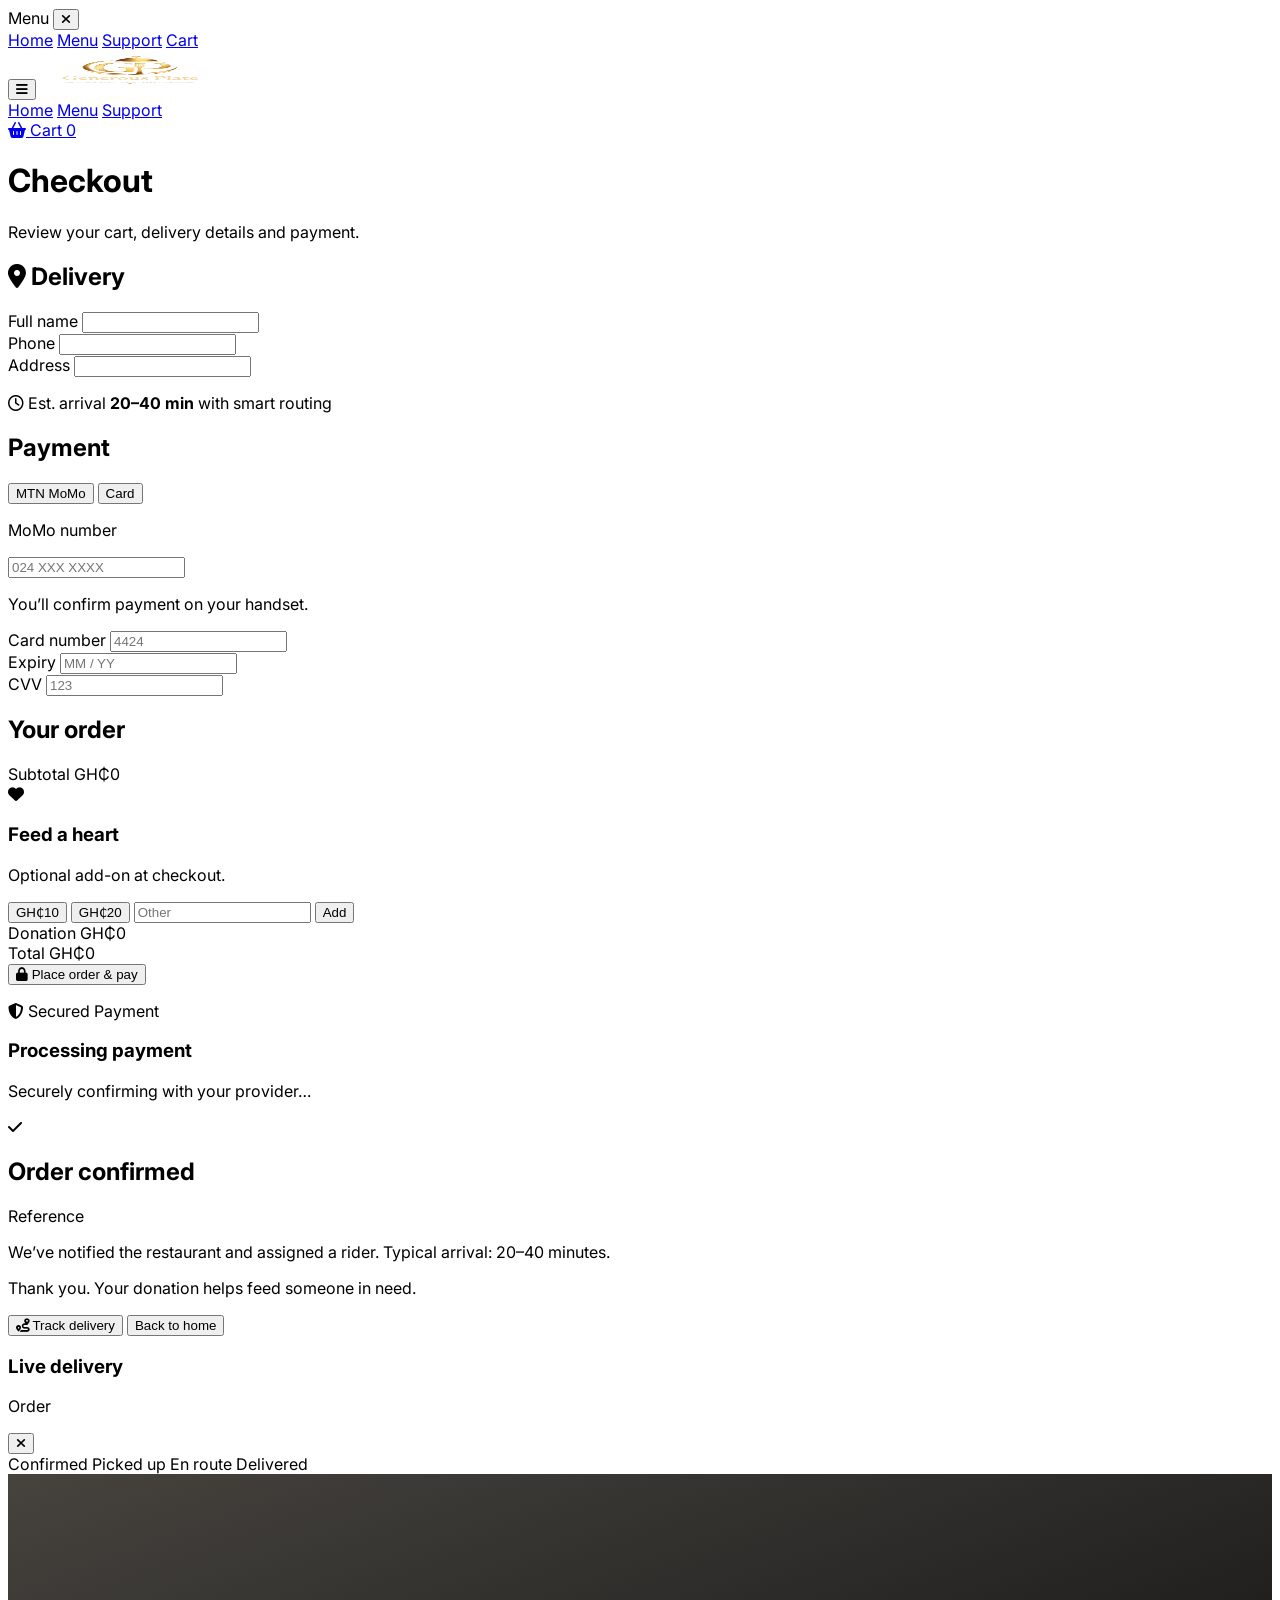
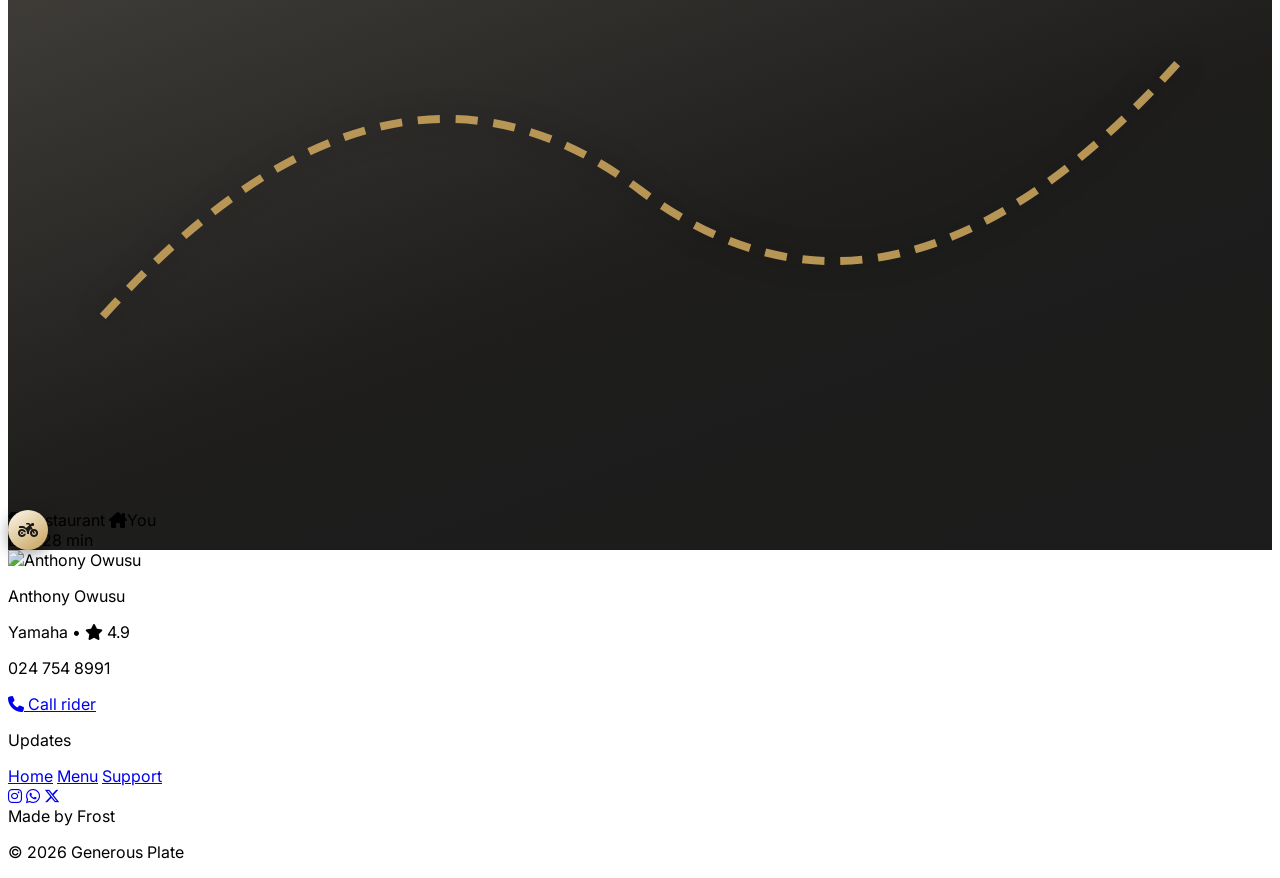
==== checkout.html @ ab74eb52 "Update checkout.html" ====
<!DOCTYPE html>
<html lang="en">
<head>
    <meta charset="UTF-8">
    <meta name="viewport" content="width=device-width, initial-scale=1.0">
    <title>Checkout • Generous Plate</title>
    <script src="https://cdn.tailwindcss.com"></script>
    <link rel="stylesheet" href="https://cdnjs.cloudflare.com/ajax/libs/font-awesome/6.5.0/css/all.min.css">
    <link rel="stylesheet" href="css/site.css">
    <script src="js/data.js"></script>
    <script src="js/utils.js"></script>
    <script src="js/site.js"></script>
    <style>
        @import url('https://fonts.googleapis.com/css2?family=Inter:wght@400;500;600;700&family=Playfair+Display:wght@600;700&display=swap');
        body { font-family: 'Inter', system-ui, sans-serif; }
        .logo-font { font-family: 'Playfair Display', serif; }
    </style>
</head>
<body class="flex min-h-screen flex-col bg-[#FDFBF0] text-stone-800">

    <div id="nav-overlay" onclick="closeNavDrawer()" class="fixed inset-0 z-[60] bg-black/40 opacity-0 pointer-events-none transition-opacity duration-300 md:hidden" aria-hidden="true"></div>

    <aside id="nav-drawer" class="fixed top-0 left-0 z-[70] flex h-full w-[min(18rem,88vw)] -translate-x-full flex-col border-r border-[#e9d5a8] bg-white shadow-xl transition-transform duration-300 ease-out md:hidden">
        <div class="flex items-center justify-between border-b border-[#f5ead8] px-4 py-3">
            <span class="text-xs font-semibold uppercase tracking-wide text-[#8B7355]">Menu</span>
            <button type="button" onclick="closeNavDrawer()" class="rounded-lg p-2 text-stone-600 hover:bg-[#fdf8eb]" aria-label="Close menu">
                <i class="fa-solid fa-xmark text-lg"></i>
            </button>
        </div>
        <nav class="flex-1 space-y-0.5 p-3" aria-label="Mobile navigation">
            <a href="index.html" onclick="closeNavDrawer()" class="block rounded-lg px-3 py-2.5 text-sm font-medium text-stone-700 hover:bg-[#fdf8eb] hover:text-[#8B6914]">Home</a>
            <a href="menu.html" onclick="closeNavDrawer()" class="block rounded-lg px-3 py-2.5 text-sm font-medium text-stone-700 hover:bg-[#fdf8eb] hover:text-[#8B6914]">Menu</a>
            <a href="support.html" onclick="closeNavDrawer()" class="block rounded-lg px-3 py-2.5 text-sm font-medium text-stone-700 hover:bg-[#fdf8eb] hover:text-[#8B6914]">Support</a>
            <a href="checkout.html" onclick="closeNavDrawer()" class="block rounded-lg bg-[#fdf8eb] px-3 py-2.5 text-sm font-medium text-[#6b5420]">Cart</a>
        </nav>
    </aside>

    <nav class="sticky top-0 z-50 border-b border-[#e9d5a8] bg-white/95 backdrop-blur">
        <div class="mx-auto flex max-w-6xl items-center justify-between gap-3 px-4 py-2.5 md:px-6 md:py-3">
            <div class="flex min-w-0 items-center gap-2">
                <button type="button" class="shrink-0 rounded-lg p-2 text-stone-700 hover:bg-[#fdf8eb] md:hidden" onclick="openNavDrawer()" aria-label="Open navigation">
                    <i class="fa-solid fa-bars text-lg"></i>
                </button>
                <a href="index.html" class="flex min-w-0 items-center">
                    <img src="assets/logo.png" alt="Generous Plate" class="h-9 w-auto max-h-11 object-contain object-left md:h-11" width="180" height="44">
                </a>
            </div>
            <div class="hidden items-center gap-1 md:flex">
                <a href="index.html" class="rounded-lg px-3 py-2 text-sm font-medium text-stone-600 hover:bg-[#fdf8eb] hover:text-[#8B6914]">Home</a>
                <a href="menu.html" class="rounded-lg px-3 py-2 text-sm font-medium text-stone-600 hover:bg-[#fdf8eb] hover:text-[#8B6914]">Menu</a>
                <a href="support.html" class="rounded-lg px-3 py-2 text-sm font-medium text-stone-600 hover:bg-[#fdf8eb] hover:text-[#8B6914]">Support</a>
            </div>
            <a href="checkout.html" class="relative flex shrink-0 items-center gap-1.5 rounded-full border border-[#C5A059]/50 bg-[#fdf8eb] px-2.5 py-1.5 text-sm font-semibold text-[#5c4d2c] sm:gap-2 sm:px-3">
                <i class="fa-solid fa-basket-shopping text-[#C5A059]"></i>
                <span class="hidden sm:inline">Cart</span>
                <span id="cart-count" class="flex h-5 min-w-[1.25rem] items-center justify-center rounded-full bg-[#C5A059] px-1 text-[11px] font-bold text-white">0</span>
            </a>
        </div>
    </nav>

    <main class="mx-auto w-full max-w-6xl flex-1 px-4 py-8 md:px-6 md:py-10">
        <h1 class="text-2xl font-bold text-slate-900 md:text-3xl">Checkout</h1>
        <p class="mt-1 text-sm text-slate-600">Review your cart, delivery details and payment.</p>

        <div class="mt-8 grid gap-8 lg:grid-cols-12 lg:gap-10">

            <div class="space-y-6 lg:col-span-7">
                <section class="rounded-2xl border border-slate-200 bg-white p-5 shadow-sm md:p-6">
                    <h2 class="flex items-center gap-2 text-base font-semibold text-slate-900">
                        <i class="fa-solid fa-location-dot text-[#C5A059]"></i> Delivery
                    </h2>
                    <div class="mt-4 grid gap-4 sm:grid-cols-2">
                        <div>
                            <label for="name" class="mb-1 block text-xs font-medium text-slate-600">Full name</label>
                            <input id="name" type="text" class="w-full rounded-xl border border-slate-200 px-3 py-2.5 text-sm focus:border-[#C5A059] focus:outline-none focus:ring-1 focus:ring-[#C5A059]">
                        </div>
                        <div>
                            <label for="phone" class="mb-1 block text-xs font-medium text-slate-600">Phone</label>
                            <input id="phone" type="tel" class="w-full rounded-xl border border-slate-200 px-3 py-2.5 text-sm focus:border-[#C5A059] focus:outline-none focus:ring-1 focus:ring-[#C5A059]">
                        </div>
                        <div class="sm:col-span-2">
                            <label for="address" class="mb-1 block text-xs font-medium text-slate-600">Address</label>
                            <input id="address" type="text"  class="w-full rounded-xl border border-slate-200 px-3 py-2.5 text-sm focus:border-[#C5A059] focus:outline-none focus:ring-1 focus:ring-[#C5A059]">
                        </div>
                    </div>
                    <p class="mt-3 flex items-center gap-2 text-xs text-[#8B6914]">
                        <i class="fa-regular fa-clock"></i> Est. arrival <strong>20–40 min</strong> with smart routing
                    </p>
                </section>

                <section class="rounded-2xl border border-slate-200 bg-white p-5 shadow-sm md:p-6">
                    <h2 class="text-base font-semibold text-slate-900">Payment</h2>
                    <div class="mt-4 flex border-b border-slate-200">
                        <button type="button" onclick="switchPayment(0)" id="tab-momo" class="flex-1 border-b-2 border-[#C5A059] py-2.5 text-sm font-semibold text-[#8B6914]">MTN MoMo</button>
                        <button type="button" onclick="switchPayment(1)" id="tab-card" class="flex-1 border-b-2 border-transparent py-2.5 text-sm font-medium text-slate-500">Card</button>
                    </div>
                    <div id="momo-form" class="mt-4">
                        <div class="rounded-xl bg-[#fdf8eb]/90 p-4">
                            <p class="text-sm font-medium text-stone-800">MoMo number</p>
                            <input id="momo-phone" type="tel"  placeholder="024 XXX XXXX" class="mt-2 w-full rounded-xl border border-[#e9d5a8] bg-white px-3 py-2.5 text-sm focus:border-[#C5A059] focus:outline-none focus:ring-1 focus:ring-[#C5A059]">
                            <p class="mt-2 text-xs text-slate-500">You’ll confirm payment on your handset.</p>
                        </div>
                    </div>
                    <div id="card-form" class="mt-4 hidden space-y-4">
                        <div>
                            <label class="mb-1 block text-xs font-medium text-slate-600">Card number</label>
                            <input id="card-number" type="text" placeholder="4424 " maxlength="19" class="w-full rounded-xl border border-slate-200 px-3 py-2.5 text-sm focus:border-[#C5A059] focus:outline-none focus:ring-1 focus:ring-[#C5A059]">
                        </div>
                        <div class="grid grid-cols-2 gap-4">
                            <div>
                                <label class="mb-1 block text-xs font-medium text-slate-600">Expiry</label>
                                <input id="expiry" type="text" placeholder="MM / YY" maxlength="5" class="w-full rounded-xl border border-slate-200 px-3 py-2.5 text-sm focus:border-[#C5A059] focus:outline-none focus:ring-1 focus:ring-[#C5A059]">
                            </div>
                            <div>
                                <label class="mb-1 block text-xs font-medium text-slate-600">CVV</label>
                                <input id="cvv" type="text" placeholder="123" maxlength="4" class="w-full rounded-xl border border-slate-200 px-3 py-2.5 text-sm focus:border-[#C5A059] focus:outline-none focus:ring-1 focus:ring-[#C5A059]">
                            </div>
                        </div>
                    </div>
                </section>
            </div>

            <div class="lg:col-span-5">
                <div class="sticky top-20 rounded-2xl border border-slate-200 bg-white p-5 shadow-sm md:p-6">
                    <h2 class="text-base font-semibold text-slate-900">Your order</h2>
                    <div id="cart-items" class="mt-4 max-h-64 space-y-4 overflow-y-auto pr-1 text-sm"></div>
                    <div class="mt-4 flex justify-between text-sm font-medium text-slate-700">
                        <span>Subtotal</span>
                        <span id="subtotal">GH₵0</span>
                    </div>

                    <div class="mt-5 rounded-xl border border-[#e9d5a8] bg-[#fdf8eb]/70 p-4">
                        <div class="flex items-start gap-3">
                            <span class="mt-0.5 flex h-9 w-9 shrink-0 items-center justify-center rounded-full bg-[#C5A059] text-white">
                                <i class="fa-solid fa-heart text-sm"></i>
                            </span>
                            <div>
                                <h3 class="text-sm font-semibold text-slate-900">Feed a heart</h3>
                                <p class="text-xs text-slate-600">Optional add-on at checkout.</p>
                            </div>
                        </div>
                        <div class="mt-3 flex flex-wrap gap-2">
                            <button type="button" onclick="addDonation(10)" class="flex-1 min-w-[4rem] rounded-lg border border-[#e9d5a8] bg-white py-2 text-xs font-semibold text-[#5c4d2c] hover:border-[#C5A059]/60">GH₵10</button>
                            <button type="button" onclick="addDonation(20)" class="flex-1 min-w-[4rem] rounded-lg border border-[#e9d5a8] bg-white py-2 text-xs font-semibold text-[#5c4d2c] hover:border-[#C5A059]/60">GH₵20</button>
                            <input id="custom-donation" type="number" min="0" placeholder="Other" class="w-20 rounded-lg border border-[#e9d5a8] px-2 py-2 text-center text-xs focus:outline-none focus:ring-1 focus:ring-[#C5A059]">
                            <button type="button" onclick="addCustomDonation()" class="rounded-lg bg-[#C5A059] px-3 py-2 text-xs font-semibold text-white hover:bg-[#b08d4f]">Add</button>
                        </div>
                        <div id="donation-amount" class="mt-2 hidden text-center text-xs font-semibold text-[#8B6914]">
                            Donation <span id="donation-value">GH₵0</span>
                        </div>
                    </div>

                    <div class="mt-5 flex items-center justify-between border-t border-slate-100 pt-4 text-base font-bold text-slate-900">
                        <span>Total</span>
                        <span id="total-amount">GH₵0</span>
                    </div>

                    <button type="button" onclick="placeOrder()" id="place-order-btn" class="mt-5 flex w-full items-center justify-center gap-2 rounded-full bg-[#C5A059] py-3 text-sm font-semibold text-white shadow-sm hover:bg-[#b08d4f]">
                        <i class="fa-solid fa-lock text-xs"></i>
                        <span id="place-order-label">Place order & pay</span>
                    </button>
                    <p class="mt-3 text-center text-[11px] text-slate-500">
                        <i class="fa-solid fa-shield-halved text-[#C5A059]"></i> Secured Payment
                    </p>
                </div>
            </div>
        </div>
    </main>

    <div id="processingModal" class="fixed inset-0 z-[2000] hidden items-center justify-center bg-black/50 p-4 backdrop-blur-sm">
        <div class="w-full max-w-sm rounded-2xl bg-white p-8 text-center shadow-xl">
            <div class="mx-auto h-12 w-12 animate-spin rounded-full border-2 border-[#C5A059] border-t-transparent"></div>
            <h3 class="mt-6 text-lg font-semibold text-slate-900">Processing payment</h3>
            <p class="mt-2 text-sm text-slate-600">Securely confirming with your provider…</p>
        </div>
    </div>

    <div id="successModal" class="fixed inset-0 z-[2000] hidden items-center justify-center bg-black/50 p-4 backdrop-blur-sm">
        <div class="w-full max-w-md rounded-2xl bg-white p-8 text-center shadow-xl">
            <div class="mx-auto flex h-14 w-14 items-center justify-center rounded-full bg-[#fdf8eb] text-[#8B6914]">
                <i class="fa-solid fa-check text-2xl"></i>
            </div>
            <h2 class="mt-5 text-xl font-bold text-slate-900">Order confirmed</h2>
            <p class="mt-2 text-sm text-slate-600">Reference <span id="order-id" class="font-mono font-semibold text-slate-900"></span></p>
            <div class="mt-5 rounded-xl bg-slate-50 p-4 text-left text-sm text-slate-600">
                <p>We’ve notified the restaurant and assigned a rider. Typical arrival: 20–40 minutes.</p>
                <p id="donation-thanks" class="mt-3 hidden text-sm font-medium text-[#8B6914]">Thank you. Your donation helps feed someone in need.</p>
            </div>
            <button type="button" onclick="showRiderTracking()" class="mt-6 flex w-full items-center justify-center gap-2 rounded-full bg-[#C5A059] py-3 text-sm font-semibold text-white hover:bg-[#b08d4f]">
                <i class="fa-solid fa-route"></i> Track delivery
            </button>
            <button type="button" onclick="goHome()" class="mt-3 text-sm text-slate-500 underline">Back to home</button>
        </div>
    </div>

    <div id="riderModal" class="fixed inset-0 z-[3000] hidden items-center justify-center bg-black/60 p-3 backdrop-blur-sm md:p-6">
        <div class="flex max-h-[95vh] w-full max-w-lg flex-col overflow-hidden rounded-2xl bg-white shadow-2xl md:max-w-2xl">
            <div class="flex items-center justify-between border-b border-slate-100 px-4 py-3 md:px-5">
                <div>
                    <h3 class="text-sm font-semibold text-slate-900 md:text-base">Live delivery</h3>
                    <p class="text-xs text-slate-500">Order <span id="track-order-ref" class="font-mono text-slate-700"></span></p>
                </div>
                <button type="button" onclick="closeRiderModal()" class="rounded-lg p-2 text-slate-500 hover:bg-slate-100" aria-label="Close">
                    <i class="fa-solid fa-xmark text-lg"></i>
                </button>
            </div>

            <div class="border-b border-slate-100 bg-slate-50 px-3 py-3 md:px-5">
                <div class="flex justify-between gap-1 text-[10px] font-medium text-slate-500 md:text-xs" id="tracking-steps">
                    <span id="step-0" class="tracking-step flex-1 rounded-lg bg-[#C5A059] px-1 py-2 text-center text-white">Confirmed</span>
                    <span id="step-1" class="tracking-step flex-1 rounded-lg bg-slate-200 px-1 py-2 text-center text-slate-600">Picked up</span>
                    <span id="step-2" class="tracking-step flex-1 rounded-lg bg-slate-200 px-1 py-2 text-center text-slate-600">En route</span>
                    <span id="step-3" class="tracking-step flex-1 rounded-lg bg-slate-200 px-1 py-2 text-center text-slate-600">Delivered</span>
                </div>
            </div>

            <div class="gp-map-surface relative h-48 w-full overflow-hidden md:h-56">
                <svg class="pointer-events-none absolute inset-0 h-full w-full" viewBox="0 0 400 200" preserveAspectRatio="none" aria-hidden="true">
                    <path class="gp-route-line" d="M 30 140 Q 120 40 200 100 T 370 60" />
                </svg>
                <div class="gp-rider-marker absolute z-10 text-lg">
                    <i class="fa-solid fa-motorcycle"></i>
                </div>
                <div class="absolute bottom-3 left-3 right-3 flex items-end justify-between text-[10px] text-white/90 md:text-xs">
                    <span><i class="fa-solid fa-store mr-1"></i>Restaurant</span>
                    <span><i class="fa-solid fa-house-chimney mr-1"></i>You</span>
                </div>
                <div class="absolute left-1/2 top-4 -translate-x-1/2 rounded-full bg-black/35 px-3 py-1 text-xs font-semibold text-white backdrop-blur-sm">
                    ETA <span id="eta-text">28</span> min
                </div>
            </div>

            <div class="flex flex-1 flex-col gap-4 overflow-y-auto p-4 md:flex-row md:items-start md:p-5">
                <div class="flex gap-3 md:w-2/5">
                    <img src="https://www.orangecorners.com/app/uploads/2023/09/Anthony-Owusu-Ansah-3.jpg" alt="Anthony Owusu" width="72" height="72" class="h-16 w-16 shrink-0 rounded-2xl object-cover ring-2 ring-[#C5A059]/35 md:h-[4.5rem] md:w-[4.5rem]">
                    <div class="min-w-0">
                        <p class="font-semibold text-slate-900">Anthony Owusu</p>
                        <p class="text-xs text-slate-500">Yamaha • <span class="text-amber-500"><i class="fa-solid fa-star text-[10px]"></i> 4.9</span></p>
                        <p class="mt-1 font-mono text-xs text-slate-600">024 754 8991</p>
                        <a href="tel:0247778888" onclick="event.preventDefault(); fakeCall();" class="mt-2 inline-flex items-center gap-1.5 rounded-full bg-[#fdf8eb] px-3 py-1.5 text-xs font-semibold text-[#5c4d2c] hover:bg-[#f5ead8]">
                            <i class="fa-solid fa-phone"></i> Call rider
                        </a>
                    </div>
                </div>
                <div class="md:flex-1">
                    <p class="text-xs font-medium uppercase tracking-wide text-slate-400">Updates</p>
                    <div id="status-updates" class="mt-2 space-y-3 text-sm text-slate-700"></div>
                </div>
            </div>
        </div>
    </div>

    <footer class="mt-auto border-t border-[#e9d5a8] bg-white py-4 md:py-5">
        <div class="mx-auto grid max-w-6xl grid-cols-1 items-center gap-4 px-4 text-sm md:grid-cols-3 md:gap-6 md:px-6">
            <nav class="flex flex-wrap justify-center gap-x-6 gap-y-2 text-stone-600" aria-label="Footer">
                <a href="index.html" class="hover:text-[#C5A059]">Home</a>
                <a href="menu.html" class="hover:text-[#C5A059]">Menu</a>
                <a href="support.html" class="hover:text-[#C5A059]">Support</a>
            </nav>
            <div class="flex flex-wrap items-center justify-center gap-5 md:justify-end">
                <div class="flex items-center gap-4 text-[#5c4d2c]">
                    <a href="https://instagram.com" target="_blank" rel="noopener noreferrer" class="hover:text-[#C5A059]" aria-label="Instagram"><i class="fa-brands fa-instagram text-lg"></i></a>
                    <a href="https://wa.me/" target="_blank" rel="noopener noreferrer" class="hover:text-[#C5A059]" aria-label="WhatsApp"><i class="fa-brands fa-whatsapp text-lg"></i></a>
                    <a href="https://x.com" target="_blank" rel="noopener noreferrer" class="hover:text-[#C5A059]" aria-label="X"><i class="fa-brands fa-x-twitter text-lg"></i></a>
                </div>
                <span class="whitespace-nowrap text-xs font-semibold tracking-wide text-[#C5A059]">Made by Frost</span>
            </div>
            <p class="text-center text-xs text-stone-500 md:text-left">© 2026 Generous Plate</p>
        </div>
    </footer>

    <script>
        let donationAmount = 0;
        let currentOrderId = '';
        let trackingInterval = null;

        function initializeTailwind() {
            tailwind.config = { content: ["./**/*.{html,js}"] };
        }

        function renderCart() {
            const cart = getCart();
            const container = document.getElementById('cart-items');
            const subtotal = getCartTotal();
            document.getElementById('subtotal').textContent = 'GH₵' + subtotal;
            document.getElementById('total-amount').textContent = 'GH₵' + (subtotal + donationAmount);
            const label = document.getElementById('place-order-label');
            if (label) label.textContent = cart.length ? 'Place order & pay GH₵' + (subtotal + donationAmount) : 'Place order & pay';

            if (cart.length === 0) {
                container.innerHTML = '<p class="text-center text-sm text-stone-500 py-6">Cart is empty. <a href="menu.html" class="font-medium text-[#C5A059] underline">Browse menu</a></p>';
                return;
            }

            let html = '';
            cart.forEach(item => {
                html += `
                <div class="flex gap-3 border-b border-slate-100 pb-4">
                    <img src="${item.img}" alt="" class="h-14 w-14 shrink-0 rounded-xl object-cover">
                    <div class="min-w-0 flex-1">
                        <p class="truncate font-medium text-slate-900">${item.name}</p>
                        <p class="text-xs text-slate-500">${item.restaurant}</p>
                        <div class="mt-2 flex flex-wrap items-center gap-2">
                            <div class="inline-flex items-center rounded-full border border-slate-200 text-xs">
                                <button type="button" onclick="updateItemQty(${item.id}, -1)" class="px-2 py-1 text-slate-600 hover:bg-slate-50">−</button>
                                <span class="min-w-[1.5rem] px-1 text-center">${item.quantity || 1}</span>
                                <button type="button" onclick="updateItemQty(${item.id}, 1)" class="px-2 py-1 text-slate-600 hover:bg-slate-50">+</button>
                            </div>
                            <span class="text-sm font-semibold text-slate-800">GH₵${(item.price * (item.quantity || 1)).toFixed(0)}</span>
                            <button type="button" onclick="removeItem(${item.id})" class="ml-auto text-xs font-medium text-red-600 hover:underline">Remove</button>
                        </div>
                    </div>
                </div>`;
            });
            container.innerHTML = html;
        }

        function updateItemQty(id, change) {
            let cart = getCart();
            const item = cart.find(i => i.id === id);
            if (item) {
                item.quantity = (item.quantity || 1) + change;
                if (item.quantity < 1) item.quantity = 1;
                saveCart(cart);
                renderCart();
                updateCartCount();
            }
        }

        function removeItem(id) {
            removeFromCart(id);
            renderCart();
            updateCartCount();
        }

        function addDonation(amount) {
            donationAmount = amount;
            document.getElementById('donation-amount').classList.remove('hidden');
            document.getElementById('donation-value').textContent = 'GH₵' + donationAmount;
            renderCart();
        }

        function addCustomDonation() {
            const custom = parseInt(document.getElementById('custom-donation').value, 10) || 0;
            if (custom > 0) {
                donationAmount = custom;
                document.getElementById('donation-amount').classList.remove('hidden');
                document.getElementById('donation-value').textContent = 'GH₵' + donationAmount;
                renderCart();
            }
        }

        function switchPayment(tab) {
            const momo = document.getElementById('tab-momo');
            const card = document.getElementById('tab-card');
            const active = 'flex-1 border-b-2 border-[#C5A059] py-2.5 text-sm font-semibold text-[#8B6914]';
            const inactive = 'flex-1 border-b-2 border-transparent py-2.5 text-sm font-medium text-slate-500';
            if (tab === 0) {
                momo.className = active;
                card.className = inactive;
                document.getElementById('momo-form').classList.remove('hidden');
                document.getElementById('card-form').classList.add('hidden');
            } else {
                card.className = active;
                momo.className = inactive;
                document.getElementById('card-form').classList.remove('hidden');
                document.getElementById('momo-form').classList.add('hidden');
            }
        }

        function placeOrder() {
            const cart = getCart();
            if (cart.length === 0) {
                alert('Your cart is empty.');
                return;
            }
            document.getElementById('processingModal').classList.remove('hidden');
            document.getElementById('processingModal').classList.add('flex');

            setTimeout(() => {
                document.getElementById('processingModal').classList.add('hidden');
                document.getElementById('processingModal').classList.remove('flex');

                currentOrderId = 'GP-' + Math.floor(100000 + Math.random() * 900000);
                const orders = JSON.parse(localStorage.getItem('generousOrders') || '[]');
                orders.push({
                    id: currentOrderId,
                    items: cart,
                    total: getCartTotal() + donationAmount,
                    donation: donationAmount,
                    address: document.getElementById('address').value,
                    timestamp: new Date().toISOString()
                });
                localStorage.setItem('generousOrders', JSON.stringify(orders));

                document.getElementById('order-id').textContent = currentOrderId;
                if (donationAmount > 0) {
                    document.getElementById('donation-thanks').classList.remove('hidden');
                } else {
                    document.getElementById('donation-thanks').classList.add('hidden');
                }
                document.getElementById('successModal').classList.remove('hidden');
                document.getElementById('successModal').classList.add('flex');
                clearCart();
            }, 2800);
        }

        function showRiderTracking() {
            document.getElementById('successModal').classList.add('hidden');
            document.getElementById('successModal').classList.remove('flex');
            document.getElementById('riderModal').classList.remove('hidden');
            document.getElementById('riderModal').classList.add('flex');
            document.getElementById('track-order-ref').textContent = currentOrderId;
            startLiveTracking();
        }

        function closeRiderModal() {
            document.getElementById('riderModal').classList.add('hidden');
            document.getElementById('riderModal').classList.remove('flex');
            if (trackingInterval) {
                clearInterval(trackingInterval);
                trackingInterval = null;
            }
            donationAmount = 0;
        }

        function setTrackingStep(activeIndex) {
            for (let i = 0; i < 4; i++) {
                const el = document.getElementById('step-' + i);
                if (!el) continue;
                if (i <= activeIndex) {
                    el.className = 'tracking-step flex-1 rounded-lg bg-[#C5A059] px-1 py-2 text-center text-[10px] font-semibold text-white md:text-xs';
                } else {
                    el.className = 'tracking-step flex-1 rounded-lg bg-stone-200 px-1 py-2 text-center text-[10px] font-medium text-stone-600 md:text-xs';
                }
            }
        }

        const trackingUpdates = [
            { step: 1, eta: 24, title: 'Picked up', text: 'Your order left the restaurant and is sealed for delivery.', icon: 'fa-box-open' },
            { step: 2, eta: 14, title: 'On the way', text: 'Anthony is following the fastest route to your pin.', icon: 'fa-route' },
            { step: 2, eta: 8, title: 'Almost there', text: 'Rider is in your neighbourhood. Show order ID to rider ', icon: 'fa-location-crosshairs' },
            { step: 3, eta: 0, title: 'Delivered', text: 'Handoff complete. Enjoy your meal!', icon: 'fa-circle-check' }
        ];

        function startLiveTracking() {
            const container = document.getElementById('status-updates');
            container.innerHTML = '';
            setTrackingStep(0);
            document.getElementById('eta-text').textContent = '28';

            let i = 0;
            if (trackingInterval) clearInterval(trackingInterval);

            function appendUpdate(entry) {
                setTrackingStep(entry.step);
                document.getElementById('eta-text').textContent = entry.eta;
                const row = document.createElement('div');
                row.className = 'flex gap-3 rounded-xl border border-slate-100 bg-slate-50/80 p-3';
                row.innerHTML = `
                    <span class="flex h-8 w-8 shrink-0 items-center justify-center rounded-full bg-white text-[#C5A059] shadow-sm">
                        <i class="fa-solid ${entry.icon} text-sm"></i>
                    </span>
                    <div>
                        <p class="text-xs font-semibold text-slate-900">${entry.title}</p>
                        <p class="mt-0.5 text-xs leading-relaxed text-slate-600">${entry.text}</p>
                    </div>`;
                container.appendChild(row);
            }

            function tick() {
                if (i < trackingUpdates.length) {
                    appendUpdate(trackingUpdates[i]);
                    i++;
                } else {
                    clearInterval(trackingInterval);
                    trackingInterval = null;
                }
            }
            tick();
            trackingInterval = setInterval(tick, 5500);
        }

        function fakeCall() {
            alert('Demo: would open your phone dialer to call the rider.');
        }

        function goHome() {
            window.location.href = 'index.html';
        }

        window.onload = function() {
            initializeTailwind();
            updateCartCount();
            renderCart();
        };
    </script>
</body>
</html>
---- css/site.css ----
/* Generous Plate — shared layout & motion (gold brand) */

/* Triple-image loop — use .gp-carousel-track--animate only inside modal */
.gp-carousel {
  position: relative;
  overflow: hidden;
  background: #f0ebe3;
}
.gp-carousel-track {
  display: flex;
  width: 300%;
  height: 100%;
}
.gp-carousel-track--animate {
  animation: gp-carousel-slide 12s ease-in-out infinite;
}
.gp-carousel:hover .gp-carousel-track--animate {
  animation-play-state: paused;
}
.gp-carousel-track img {
  width: 33.3333%;
  height: 100%;
  object-fit: cover;
  flex-shrink: 0;
}
@keyframes gp-carousel-slide {
  0%, 22% { transform: translateX(0); }
  33%, 55% { transform: translateX(-33.3333%); }
  66%, 88% { transform: translateX(-66.6666%); }
  100% { transform: translateX(0); }
}

/* Menu cards: static hero image only */
.gp-menu-thumb img {
  width: 100%;
  height: 100%;
  object-fit: cover;
}

/* Rider map — muted cartographic / aerial city */
.gp-map-surface {
  background-color: #2d2a26;
  background-image:
    linear-gradient(160deg, rgba(253, 251, 240, 0.12) 0%, rgba(26, 26, 26, 0.78) 55%, rgba(26, 26, 26, 0.92) 100%),
    url("https://images.unsplash.com/photo-1569336415962-a4bd9f69cd83?w=1600&q=80&auto=format&fit=crop");
  background-size: cover;
  background-position: center;
}
.gp-route-line {
  stroke: rgba(197, 160, 89, 0.92);
  stroke-width: 2.5;
  fill: none;
  stroke-dasharray: 7 5;
  filter: drop-shadow(0 0 4px rgba(0, 0, 0, 0.35));
}
.gp-rider-marker {
  position: absolute;
  width: 2.5rem;
  height: 2.5rem;
  border-radius: 9999px;
  background: linear-gradient(145deg, #fdf8eb, #c5a059);
  color: #1a1a1a;
  display: flex;
  align-items: center;
  justify-content: center;
  box-shadow: 0 4px 16px rgba(0, 0, 0, 0.4);
  animation: gp-rider-along 26s ease-in-out infinite;
}
@keyframes gp-rider-along {
  0% { left: 6%; top: 62%; }
  25% { left: 28%; top: 48%; }
  50% { left: 52%; top: 55%; }
  75% { left: 72%; top: 38%; }
  100% { left: 88%; top: 44%; }
}

#nav-drawer {
  will-change: transform;
}
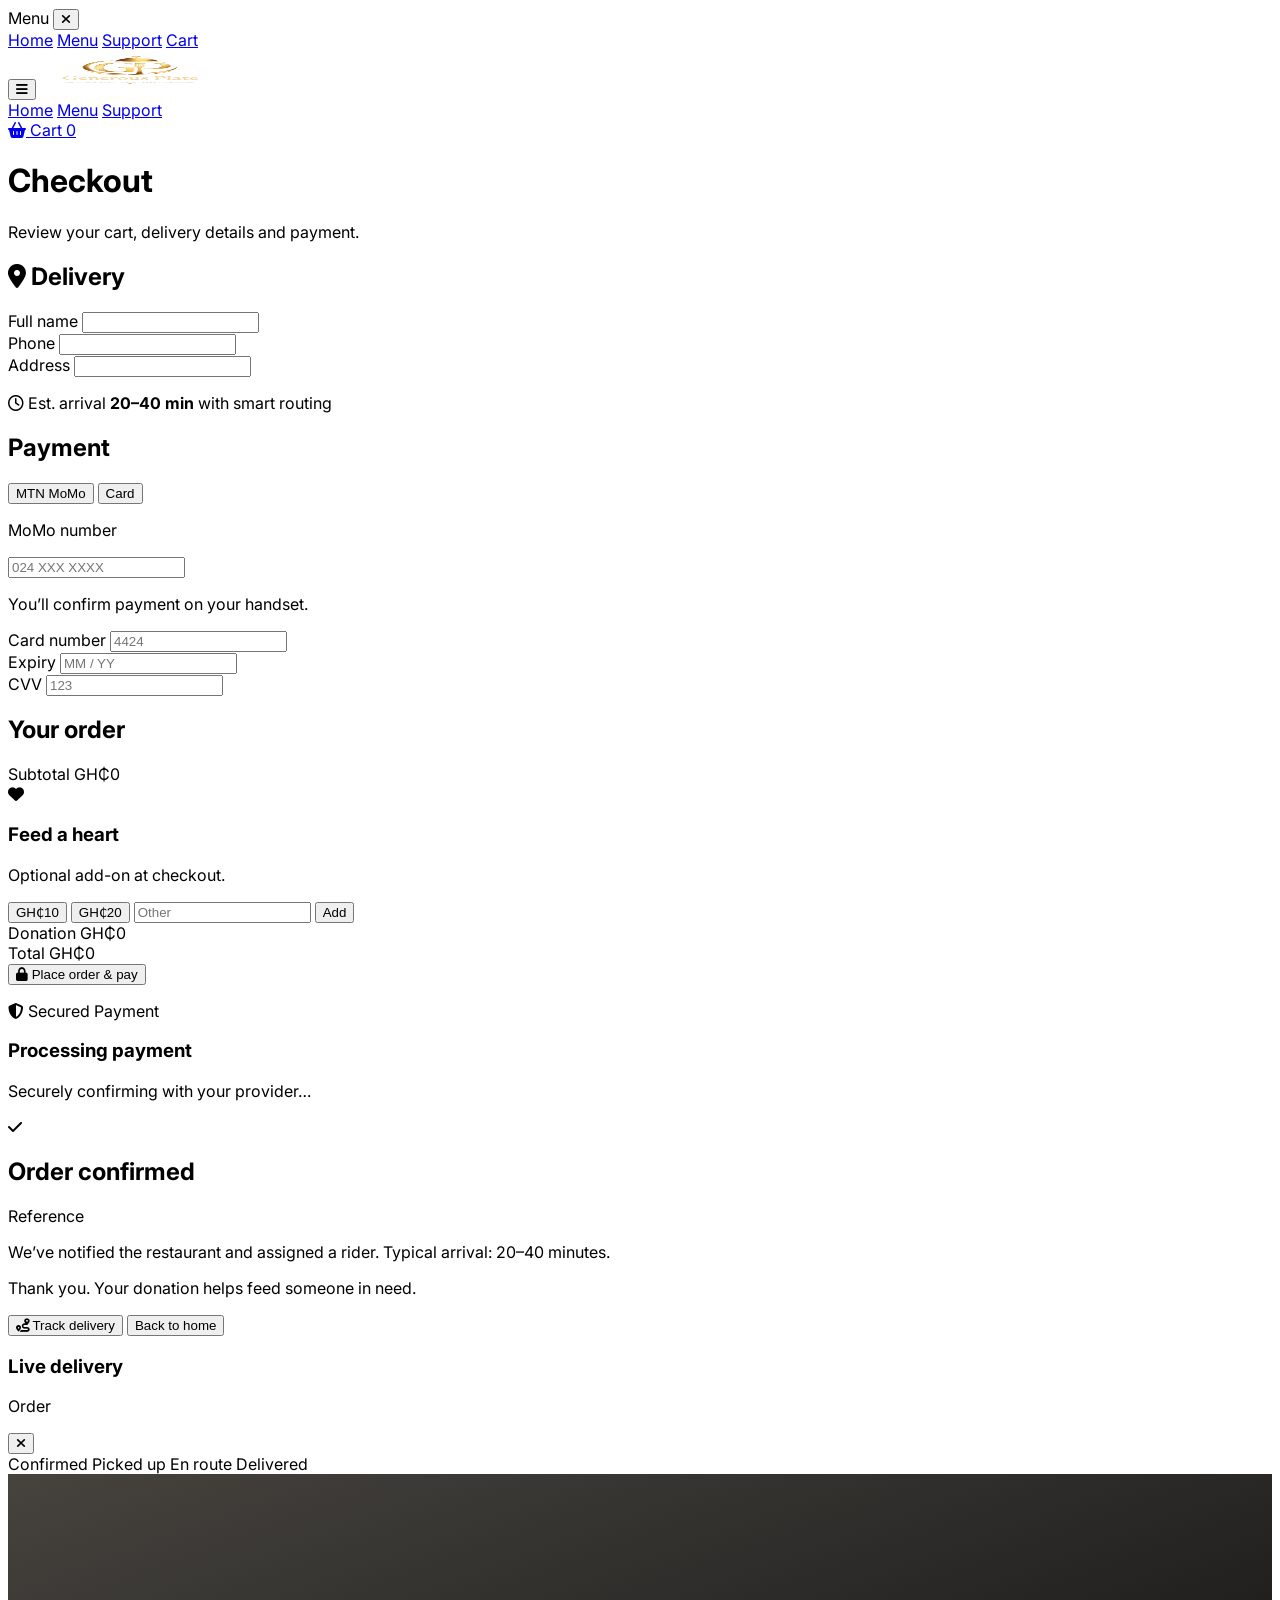
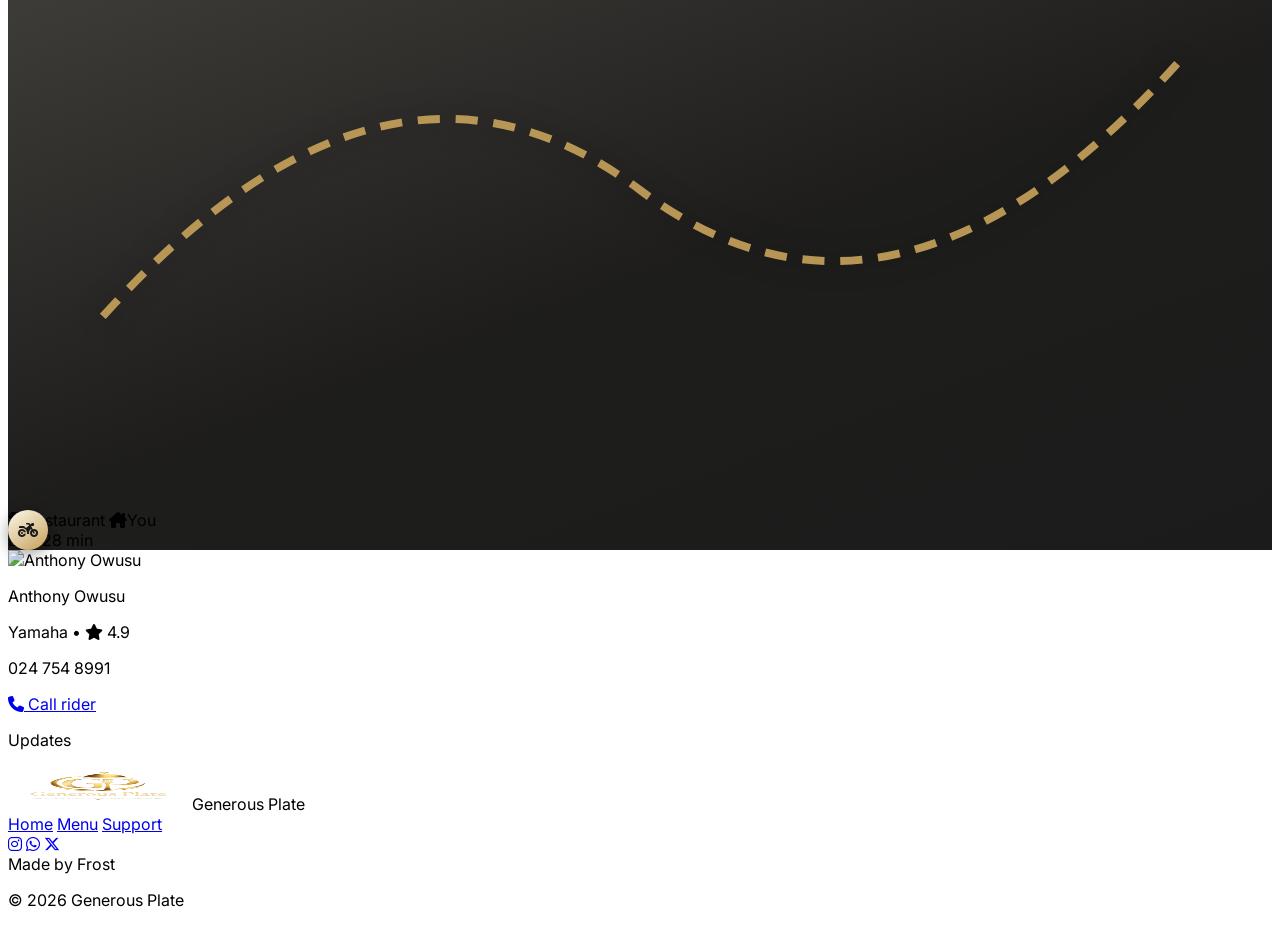
==== commit f2c97505: "Update checkout.html" ====
--- a/checkout.html
+++ b/checkout.html
@@ -252,6 +252,10 @@
 
     <footer class="mt-auto border-t border-[#e9d5a8] bg-white py-4 md:py-5">
         <div class="mx-auto grid max-w-6xl grid-cols-1 items-center gap-4 px-4 text-sm md:grid-cols-3 md:gap-6 md:px-6">
+             <div class="flex items-center justify-center gap-3 md:justify-start">
+                <img src="assets/logo.png" alt="Generous Plate" class="h-9 w-auto max-h-11 object-contain object-left md:h-11" width="180" height="44">
+                <span class="text-xl font-semibold tracking-tight text-[#1a1a1a]">Generous Plate</span>
+            </div>
             <nav class="flex flex-wrap justify-center gap-x-6 gap-y-2 text-stone-600" aria-label="Footer">
                 <a href="index.html" class="hover:text-[#C5A059]">Home</a>
                 <a href="menu.html" class="hover:text-[#C5A059]">Menu</a>
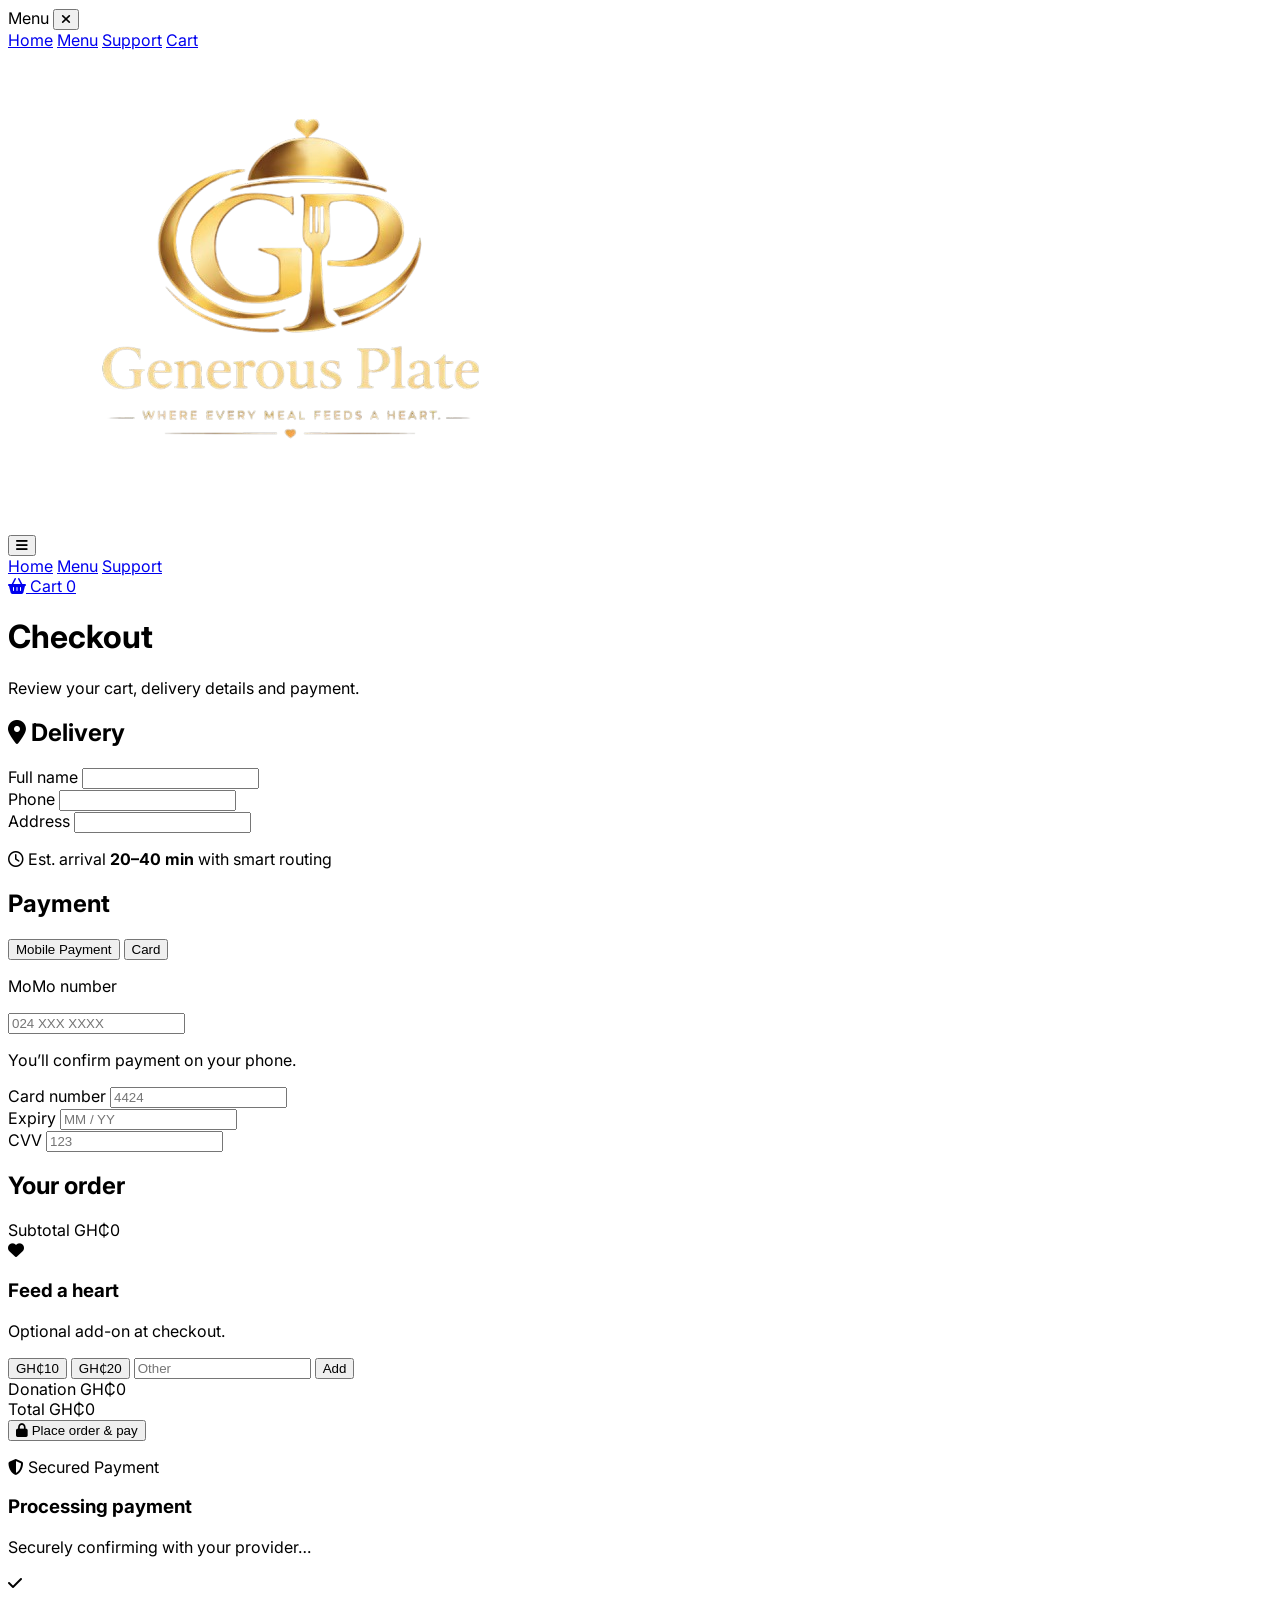
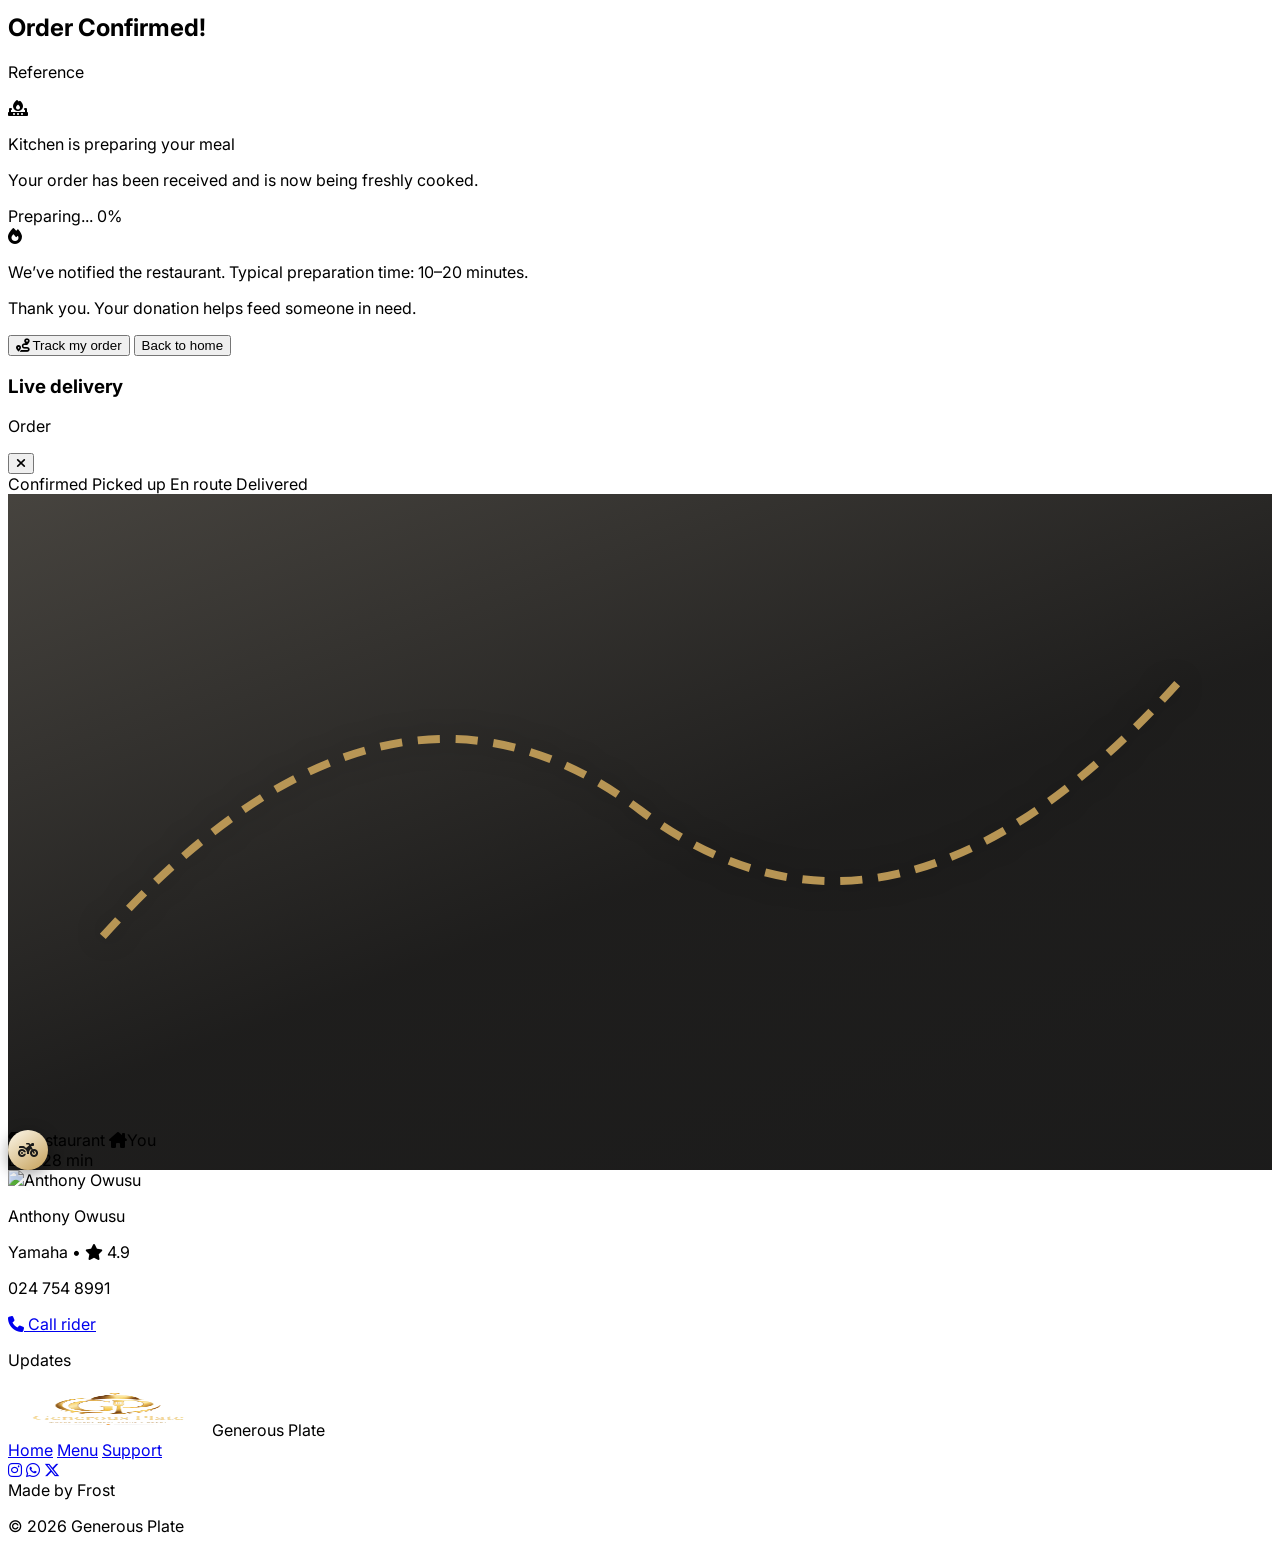
==== commit 0f1c2f5c: "Update checkout.html" ====
--- a/checkout.html
+++ b/checkout.html
@@ -42,7 +42,7 @@
                     <i class="fa-solid fa-bars text-lg"></i>
                 </button>
                 <a href="index.html" class="flex min-w-0 items-center">
-                    <img src="assets/logo.png" alt="Generous Plate" class="h-9 w-auto max-h-11 object-contain object-left md:h-11" width="180" height="44">
+                    <img src="assets/logo.png" alt="Generous Plate" class="h-12 w-auto max-h-16 object-contain object-left md:h-14">
                 </a>
             </div>
             <div class="hidden items-center gap-1 md:flex">
@@ -91,14 +91,14 @@
                 <section class="rounded-2xl border border-slate-200 bg-white p-5 shadow-sm md:p-6">
                     <h2 class="text-base font-semibold text-slate-900">Payment</h2>
                     <div class="mt-4 flex border-b border-slate-200">
-                        <button type="button" onclick="switchPayment(0)" id="tab-momo" class="flex-1 border-b-2 border-[#C5A059] py-2.5 text-sm font-semibold text-[#8B6914]">MTN MoMo</button>
+                        <button type="button" onclick="switchPayment(0)" id="tab-momo" class="flex-1 border-b-2 border-[#C5A059] py-2.5 text-sm font-semibold text-[#8B6914]">Mobile Payment</button>
                         <button type="button" onclick="switchPayment(1)" id="tab-card" class="flex-1 border-b-2 border-transparent py-2.5 text-sm font-medium text-slate-500">Card</button>
                     </div>
                     <div id="momo-form" class="mt-4">
                         <div class="rounded-xl bg-[#fdf8eb]/90 p-4">
                             <p class="text-sm font-medium text-stone-800">MoMo number</p>
                             <input id="momo-phone" type="tel"  placeholder="024 XXX XXXX" class="mt-2 w-full rounded-xl border border-[#e9d5a8] bg-white px-3 py-2.5 text-sm focus:border-[#C5A059] focus:outline-none focus:ring-1 focus:ring-[#C5A059]">
-                            <p class="mt-2 text-xs text-slate-500">You’ll confirm payment on your handset.</p>
+                            <p class="mt-2 text-xs text-slate-500">You’ll confirm payment on your phone.</p>
                         </div>
                     </div>
                     <div id="card-form" class="mt-4 hidden space-y-4">
@@ -180,19 +180,44 @@
             <div class="mx-auto flex h-14 w-14 items-center justify-center rounded-full bg-[#fdf8eb] text-[#8B6914]">
                 <i class="fa-solid fa-check text-2xl"></i>
             </div>
-            <h2 class="mt-5 text-xl font-bold text-slate-900">Order confirmed</h2>
-            <p class="mt-2 text-sm text-slate-600">Reference <span id="order-id" class="font-mono font-semibold text-slate-900"></span></p>
-            <div class="mt-5 rounded-xl bg-slate-50 p-4 text-left text-sm text-slate-600">
-                <p>We’ve notified the restaurant and assigned a rider. Typical arrival: 20–40 minutes.</p>
+            <h2 class="mt-5 text-xl font-bold text-slate-900">Order Confirmed!</h2>
+            <p class="mt-1 text-sm text-slate-600">Reference <span id="order-id" class="font-mono font-semibold"></span></p>
+
+            <div class="mt-6 rounded-2xl border border-[#e9d5a8] bg-[#fdf8eb] p-5">
+                <div class="flex items-center justify-center gap-3">
+                    <i class="fa-solid fa-fire-burner text-3xl text-[#C5A059]"></i>
+                    <div class="text-left">
+                        <p class="font-semibold text-slate-900">Kitchen is preparing your meal</p>
+                        <p class="text-sm text-slate-600">Your order has been received and is now being freshly cooked.</p>
+                    </div>
+                </div>
+
+                <div class="mt-6">
+                    <div class="flex justify-between text-xs font-medium text-slate-600 mb-1">
+                        <span id="progress-text">Preparing...</span>
+                        <span id="progress-percent">0%</span>
+                    </div>
+                    <div class="h-3 w-full overflow-hidden rounded-full bg-white border border-[#e9d5a8]">
+                        <div id="cooking-progress" class="h-full w-0 bg-gradient-to-r from-[#C5A059] to-[#8B6914] transition-all duration-300 ease-out"></div>
+                    </div>
+                    <div class="mt-1 flex justify-center text-[#C5A059]">
+                        <i id="flame-icon" class="fa-solid fa-fire fa-beat text-xl"></i>
+                    </div>
+                </div>
+            </div>
+
+            <div class="mt-6 rounded-xl bg-slate-50 p-4 text-left text-sm text-slate-600">
+                <p>We’ve notified the restaurant. Typical preparation time: 10–20 minutes.</p>
                 <p id="donation-thanks" class="mt-3 hidden text-sm font-medium text-[#8B6914]">Thank you. Your donation helps feed someone in need.</p>
             </div>
+
             <button type="button" onclick="showRiderTracking()" class="mt-6 flex w-full items-center justify-center gap-2 rounded-full bg-[#C5A059] py-3 text-sm font-semibold text-white hover:bg-[#b08d4f]">
-                <i class="fa-solid fa-route"></i> Track delivery
+                <i class="fa-solid fa-route"></i> Track my order
             </button>
             <button type="button" onclick="goHome()" class="mt-3 text-sm text-slate-500 underline">Back to home</button>
         </div>
     </div>
-
+    
     <div id="riderModal" class="fixed inset-0 z-[3000] hidden items-center justify-center bg-black/60 p-3 backdrop-blur-sm md:p-6">
         <div class="flex max-h-[95vh] w-full max-w-lg flex-col overflow-hidden rounded-2xl bg-white shadow-2xl md:max-w-2xl">
             <div class="flex items-center justify-between border-b border-slate-100 px-4 py-3 md:px-5">
@@ -252,8 +277,8 @@
 
     <footer class="mt-auto border-t border-[#e9d5a8] bg-white py-4 md:py-5">
         <div class="mx-auto grid max-w-6xl grid-cols-1 items-center gap-4 px-4 text-sm md:grid-cols-3 md:gap-6 md:px-6">
-             <div class="flex items-center justify-center gap-3 md:justify-start">
-                <img src="assets/logo.png" alt="Generous Plate" class="h-9 w-auto max-h-11 object-contain object-left md:h-11" width="180" height="44">
+            <div class="flex items-center justify-center gap-3 md:justify-start">
+                <img src="assets/logo.png" alt="Generous Plate" class="h-11 w-auto max-h-14 object-contain object-left md:h-14" width="200" height="50">
                 <span class="text-xl font-semibold tracking-tight text-[#1a1a1a]">Generous Plate</span>
             </div>
             <nav class="flex flex-wrap justify-center gap-x-6 gap-y-2 text-stone-600" aria-label="Footer">
@@ -405,8 +430,31 @@
                 }
                 document.getElementById('successModal').classList.remove('hidden');
                 document.getElementById('successModal').classList.add('flex');
+                startCookingAnimation();   
                 clearCart();
             }, 2800);
+        }
+
+        function startCookingAnimation() {
+            const progressBar = document.getElementById('cooking-progress');
+            const percentText = document.getElementById('progress-percent');
+            const progressText = document.getElementById('progress-text');
+            let progress = 0;
+
+            const interval = setInterval(() => {
+                progress += Math.random() * 5;
+                if (progress > 100) progress = 100;
+
+                progressBar.style.width = `${progress}%`;
+                percentText.textContent = `${Math.floor(progress)}%`;
+
+                if (progress >= 100) {
+                    clearInterval(interval);
+                    progressText.textContent = "Ready for pickup!";
+                    progressText.classList.add('text-[#8B6914]');
+                    document.getElementById('flame-icon').classList.remove('fa-beat');
+                }
+            }, 350);
         }
 
         function showRiderTracking() {
@@ -442,7 +490,7 @@
 
         const trackingUpdates = [
             { step: 1, eta: 24, title: 'Picked up', text: 'Your order left the restaurant and is sealed for delivery.', icon: 'fa-box-open' },
-            { step: 2, eta: 14, title: 'On the way', text: 'Anthony is following the fastest route to your pin.', icon: 'fa-route' },
+            { step: 2, eta: 14, title: 'On the way', text: 'Kojo is following the fastest route to your pin.', icon: 'fa-route' },
             { step: 2, eta: 8, title: 'Almost there', text: 'Rider is in your neighbourhood. Show order ID to rider ', icon: 'fa-location-crosshairs' },
             { step: 3, eta: 0, title: 'Delivered', text: 'Handoff complete. Enjoy your meal!', icon: 'fa-circle-check' }
         ];
@@ -498,6 +546,8 @@
             updateCartCount();
             renderCart();
         };
+
+        
     </script>
 </body>
 </html>
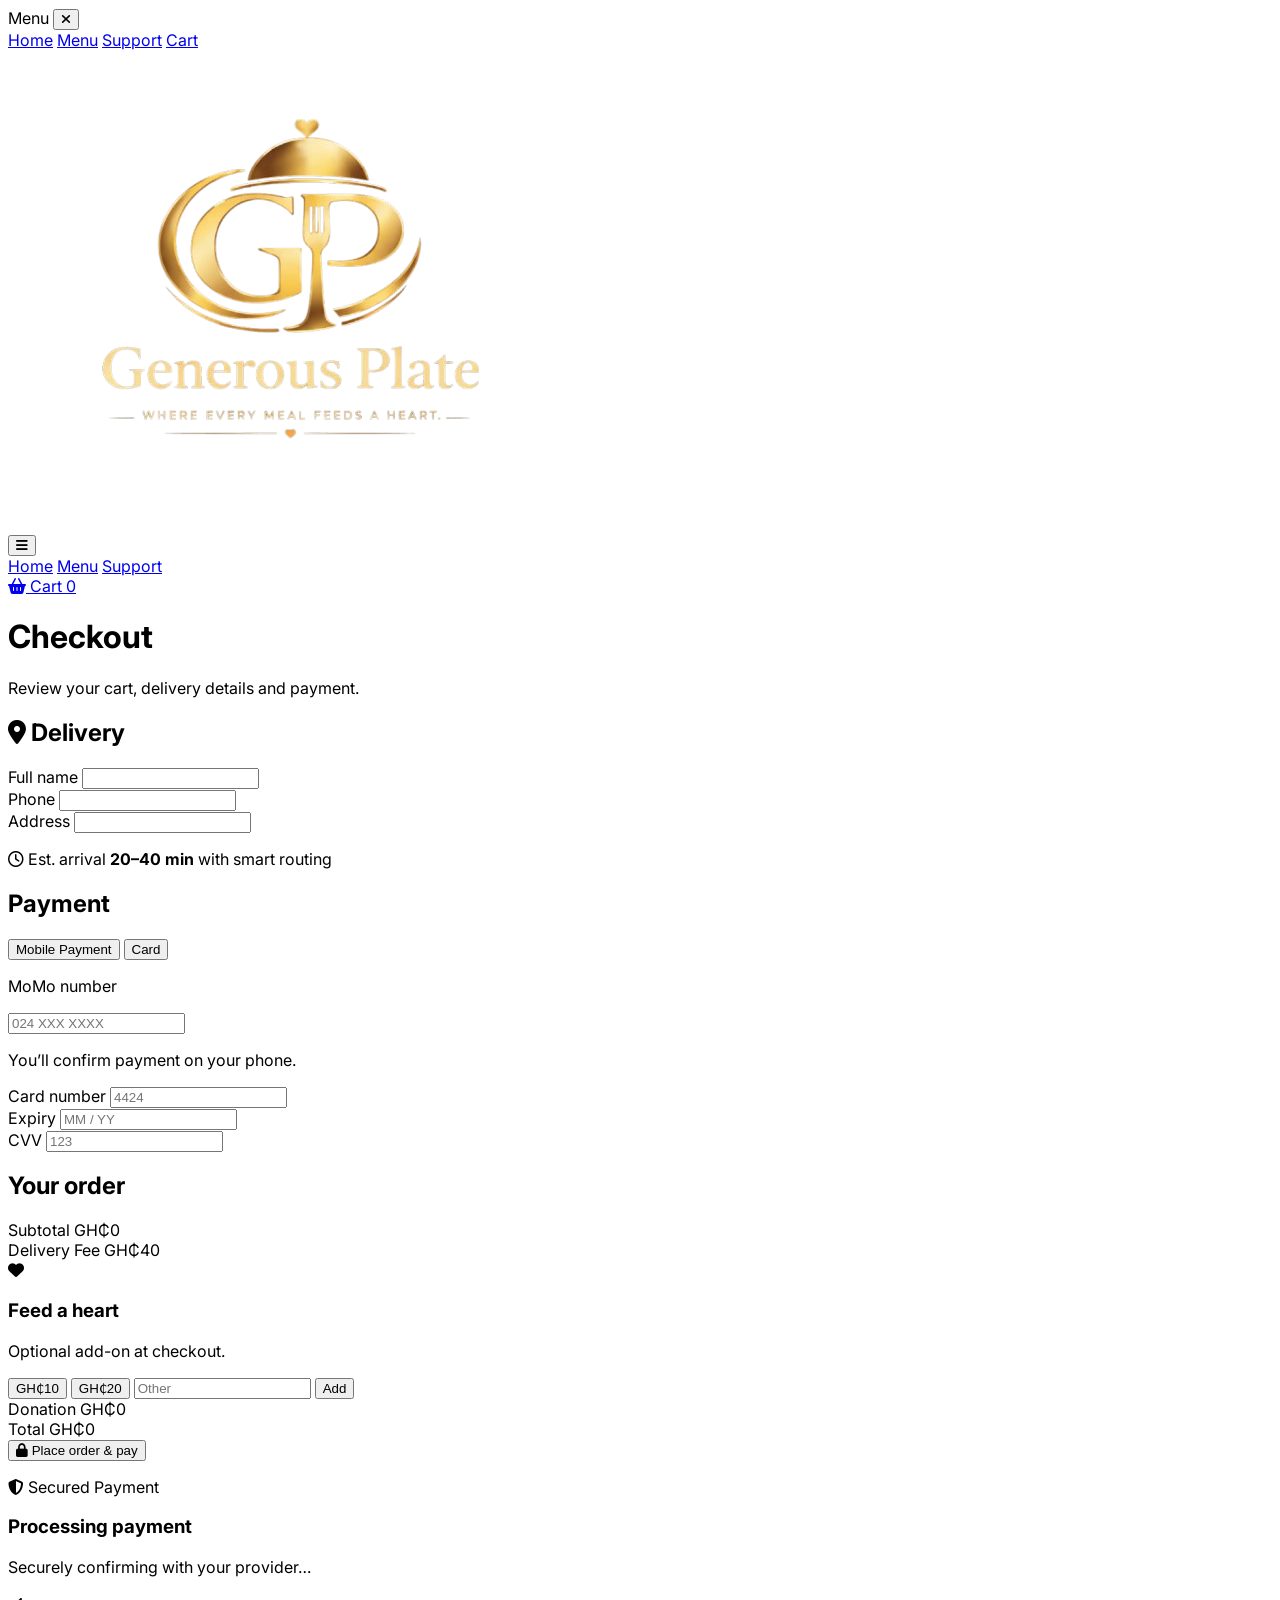
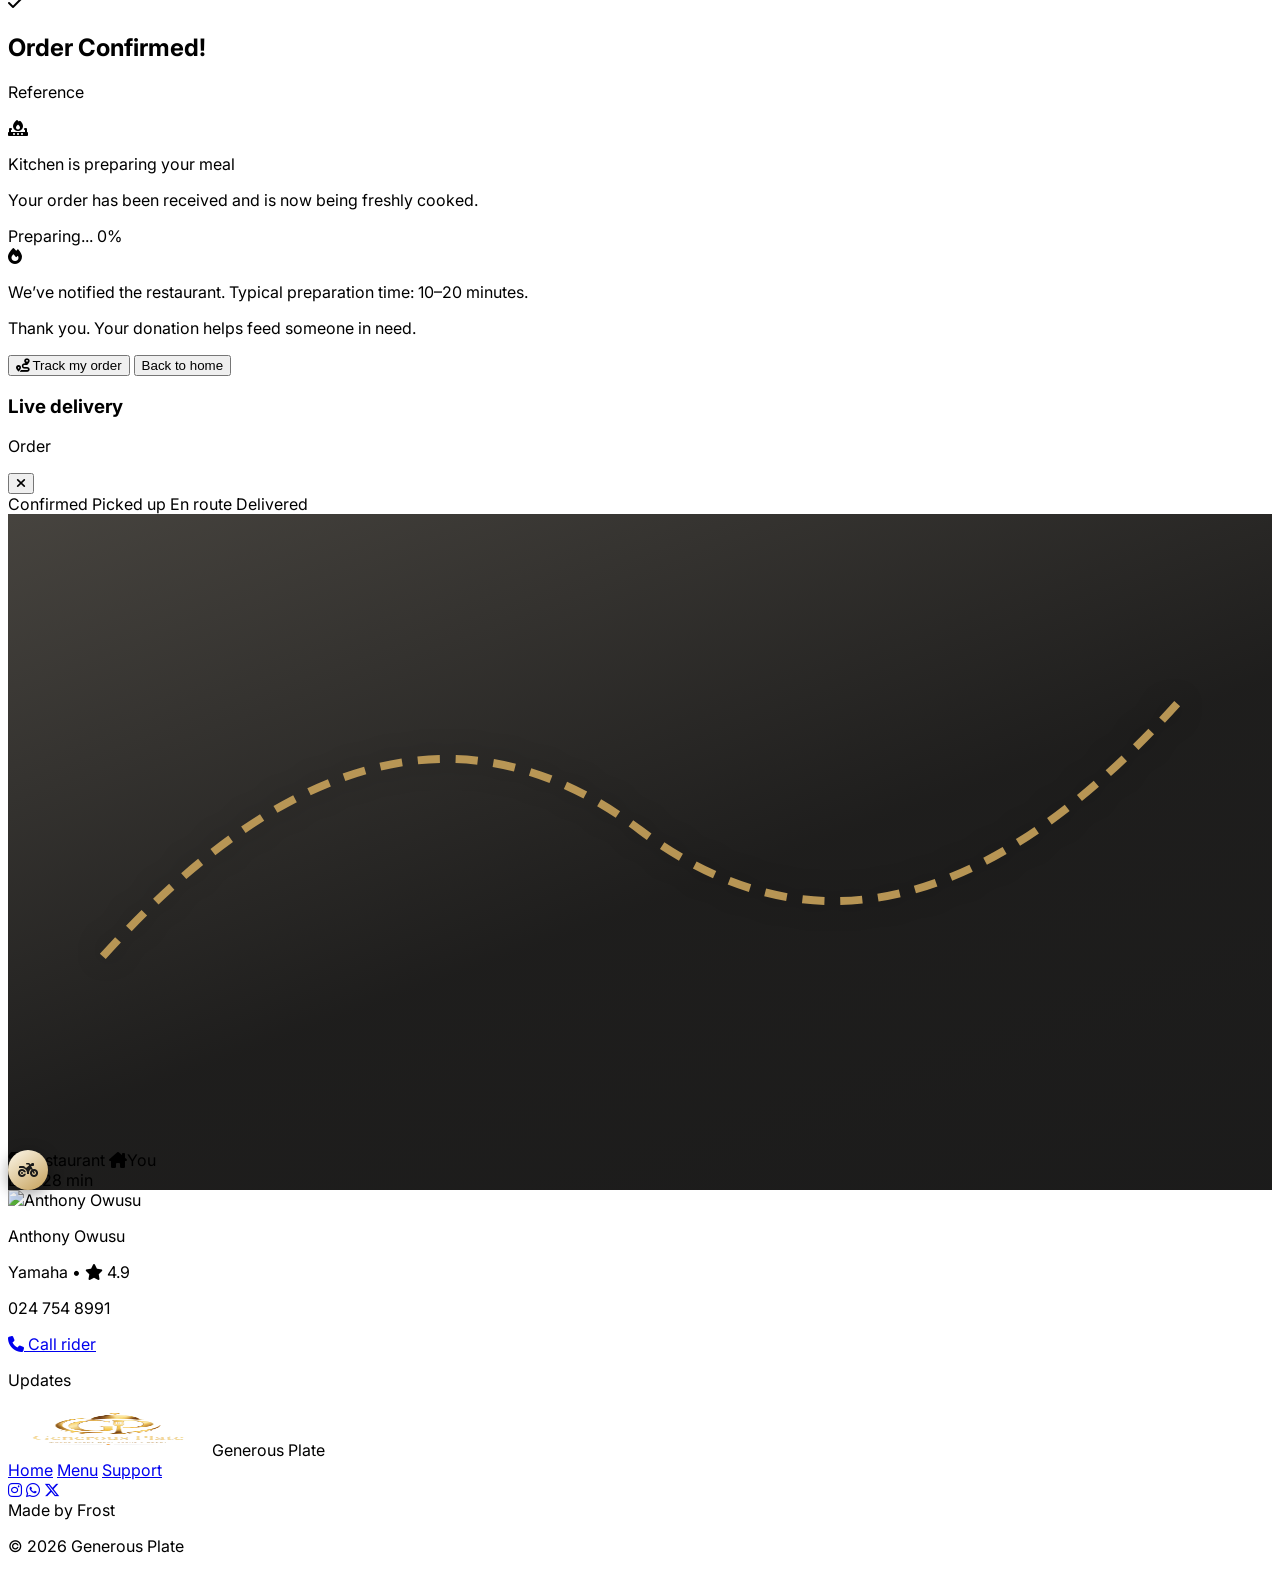
==== commit bb718a91: "Update checkout.html" ====
--- a/checkout.html
+++ b/checkout.html
@@ -42,7 +42,7 @@
                     <i class="fa-solid fa-bars text-lg"></i>
                 </button>
                 <a href="index.html" class="flex min-w-0 items-center">
-                    <img src="assets/logo.png" alt="Generous Plate" class="h-12 w-auto max-h-16 object-contain object-left md:h-14">
+                    <img src="assets/logo.png" alt="Generous Plate" class="h-15 w-auto max-h-20 object-contain object-left md:h-14">
                 </a>
             </div>
             <div class="hidden items-center gap-1 md:flex">
@@ -127,6 +127,11 @@
                     <div class="mt-4 flex justify-between text-sm font-medium text-slate-700">
                         <span>Subtotal</span>
                         <span id="subtotal">GH₵0</span>
+                    </div>
+
+                    <div class="mt-3 flex justify-between text-sm font-medium text-slate-700">
+                        <span>Delivery Fee</span>
+                        <span id="delivery-fee" class="text-[#C5A059]">GH₵40</span>
                     </div>
 
                     <div class="mt-5 rounded-xl border border-[#e9d5a8] bg-[#fdf8eb]/70 p-4">
@@ -307,14 +312,68 @@
             tailwind.config = { content: ["./**/*.{html,js}"] };
         }
 
+        function validateDeliveryDetails() {
+            const name    = document.getElementById('name').value.trim();
+            const phone   = document.getElementById('phone').value.trim();
+            const address = document.getElementById('address').value.trim();
+
+    
+            if (!name) {
+                alert(" Please enter your full name.");
+                document.getElementById('name').focus();
+                return false;
+            }
+            if (!phone) {
+                alert(" Please enter your phone number.");
+                document.getElementById('phone').focus();
+                return false;
+            }
+            if (!address) {
+                alert(" Please enter your delivery address.");
+                document.getElementById('address').focus();
+                return false;
+            }
+
+            const momoFormVisible = !document.getElementById('momo-form').classList.contains('hidden');
+
+            if (momoFormVisible) {
+                const momoNumber = document.getElementById('momo-phone').value.trim();
+                if (!momoNumber) {
+                    alert(" Please enter your MoMo number.");
+                    document.getElementById('momo-phone').focus();
+                    return false;
+                }
+        
+                if (momoNumber.length < 10) {
+                    alert(" MoMo number must be at least 10 digits.");
+                    document.getElementById('momo-phone').focus();
+                    return false;
+                }
+            } else {
+                const cardNumber = document.getElementById('card-number').value.trim();
+                if (!cardNumber) {
+                    alert(" Please enter your card number.");
+                    document.getElementById('card-number').focus();
+                    return false;
+                }
+            }
+
+            return true; 
+        }
+
         function renderCart() {
             const cart = getCart();
             const container = document.getElementById('cart-items');
             const subtotal = getCartTotal();
+            const deliveryFee = 40;                   
+            const total = subtotal + donationAmount + deliveryFee;
+
             document.getElementById('subtotal').textContent = 'GH₵' + subtotal;
-            document.getElementById('total-amount').textContent = 'GH₵' + (subtotal + donationAmount);
+            document.getElementById('delivery-fee').textContent = 'GH₵' + deliveryFee;
+            document.getElementById('total-amount').textContent = 'GH₵' + total;
+
             const label = document.getElementById('place-order-label');
-            if (label) label.textContent = cart.length ? 'Place order & pay GH₵' + (subtotal + donationAmount) : 'Place order & pay';
+            if (label) label.textContent = cart.length ? 'Place order & pay GH₵' + total : 'Place order & pay';
 
             if (cart.length === 0) {
                 container.innerHTML = '<p class="text-center text-sm text-stone-500 py-6">Cart is empty. <a href="menu.html" class="font-medium text-[#C5A059] underline">Browse menu</a></p>';
@@ -398,11 +457,16 @@
         }
 
         function placeOrder() {
+            if (!validateDeliveryDetails()) {
+                return;   
+            }
+
             const cart = getCart();
             if (cart.length === 0) {
                 alert('Your cart is empty.');
                 return;
             }
+
             document.getElementById('processingModal').classList.remove('hidden');
             document.getElementById('processingModal').classList.add('flex');
 
@@ -490,7 +554,7 @@
 
         const trackingUpdates = [
             { step: 1, eta: 24, title: 'Picked up', text: 'Your order left the restaurant and is sealed for delivery.', icon: 'fa-box-open' },
-            { step: 2, eta: 14, title: 'On the way', text: 'Kojo is following the fastest route to your pin.', icon: 'fa-route' },
+            { step: 2, eta: 14, title: 'On the way', text: 'Anthony is following the fastest route to your pin.', icon: 'fa-route' },
             { step: 2, eta: 8, title: 'Almost there', text: 'Rider is in your neighbourhood. Show order ID to rider ', icon: 'fa-location-crosshairs' },
             { step: 3, eta: 0, title: 'Delivered', text: 'Handoff complete. Enjoy your meal!', icon: 'fa-circle-check' }
         ];
@@ -534,7 +598,7 @@
         }
 
         function fakeCall() {
-            alert('Demo: would open your phone dialer to call the rider.');
+            alert('Would open your phone dialer to call the rider.');
         }
 
         function goHome() {
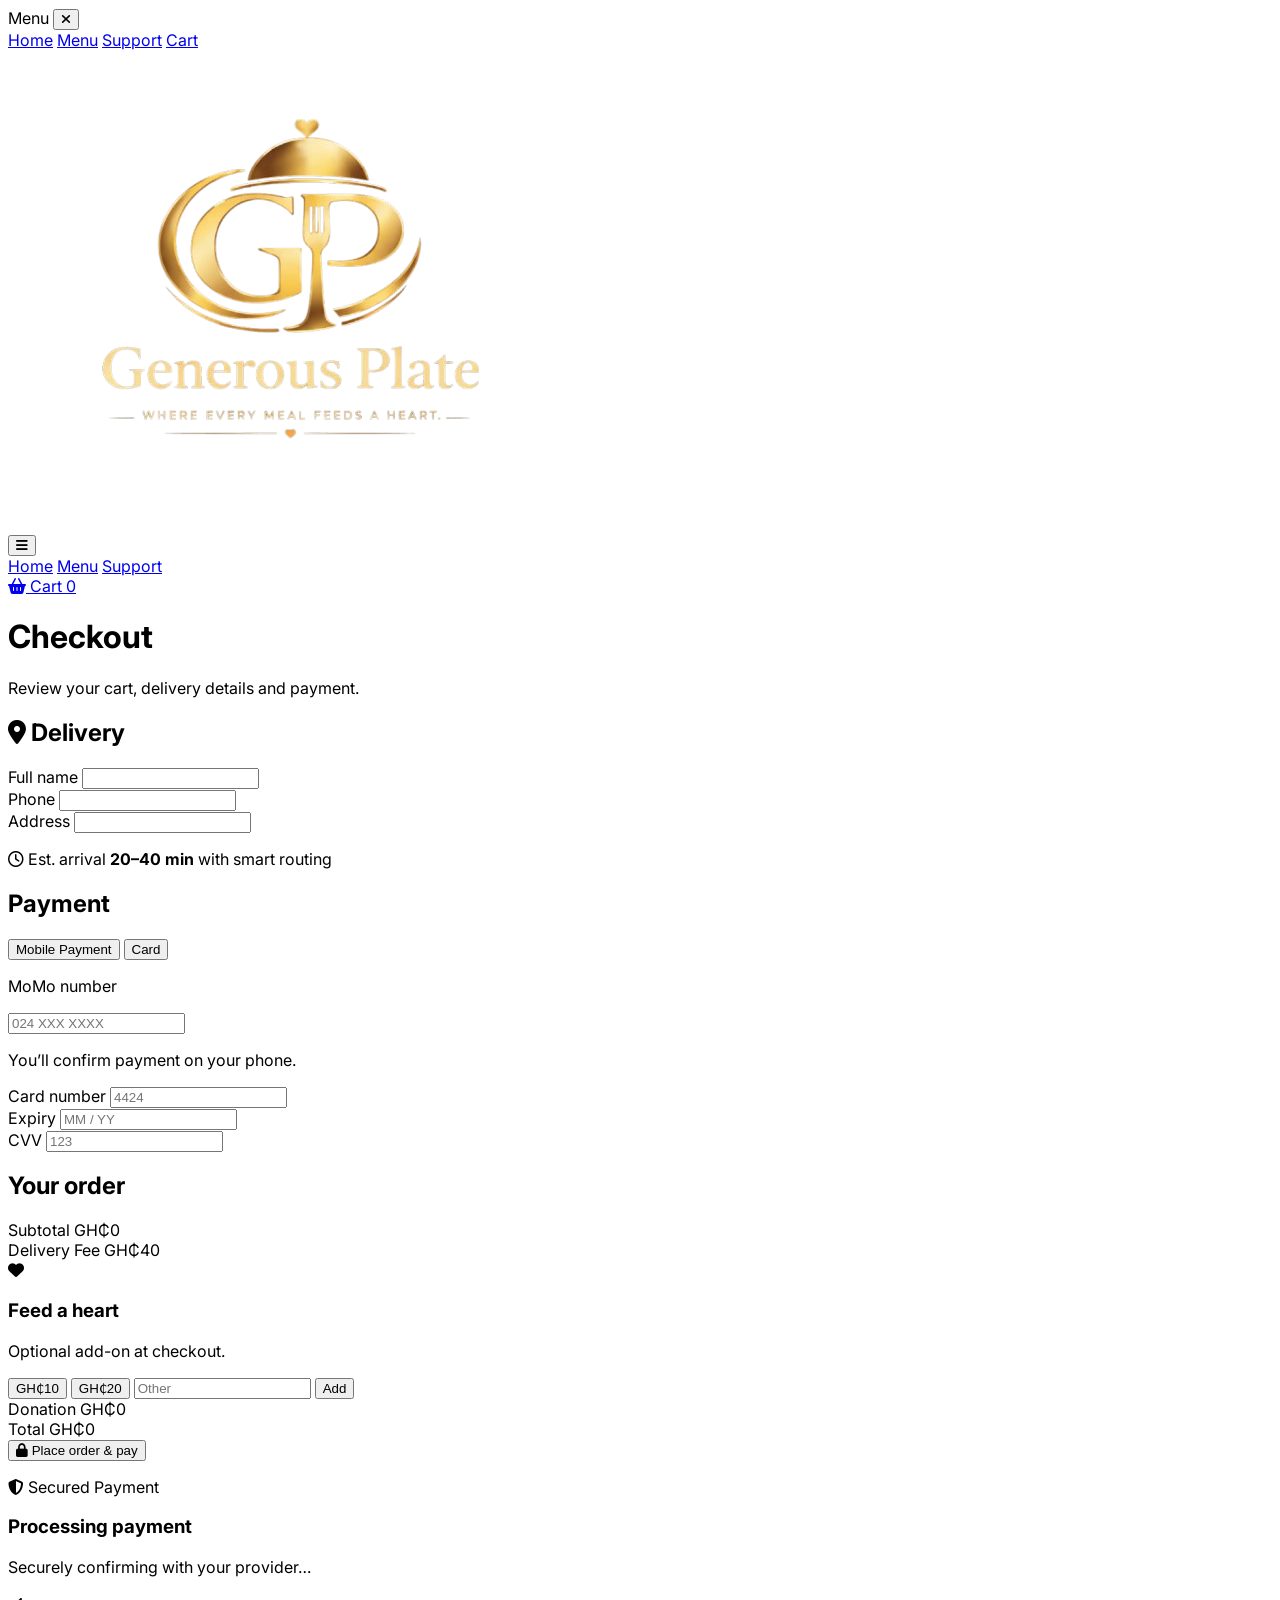
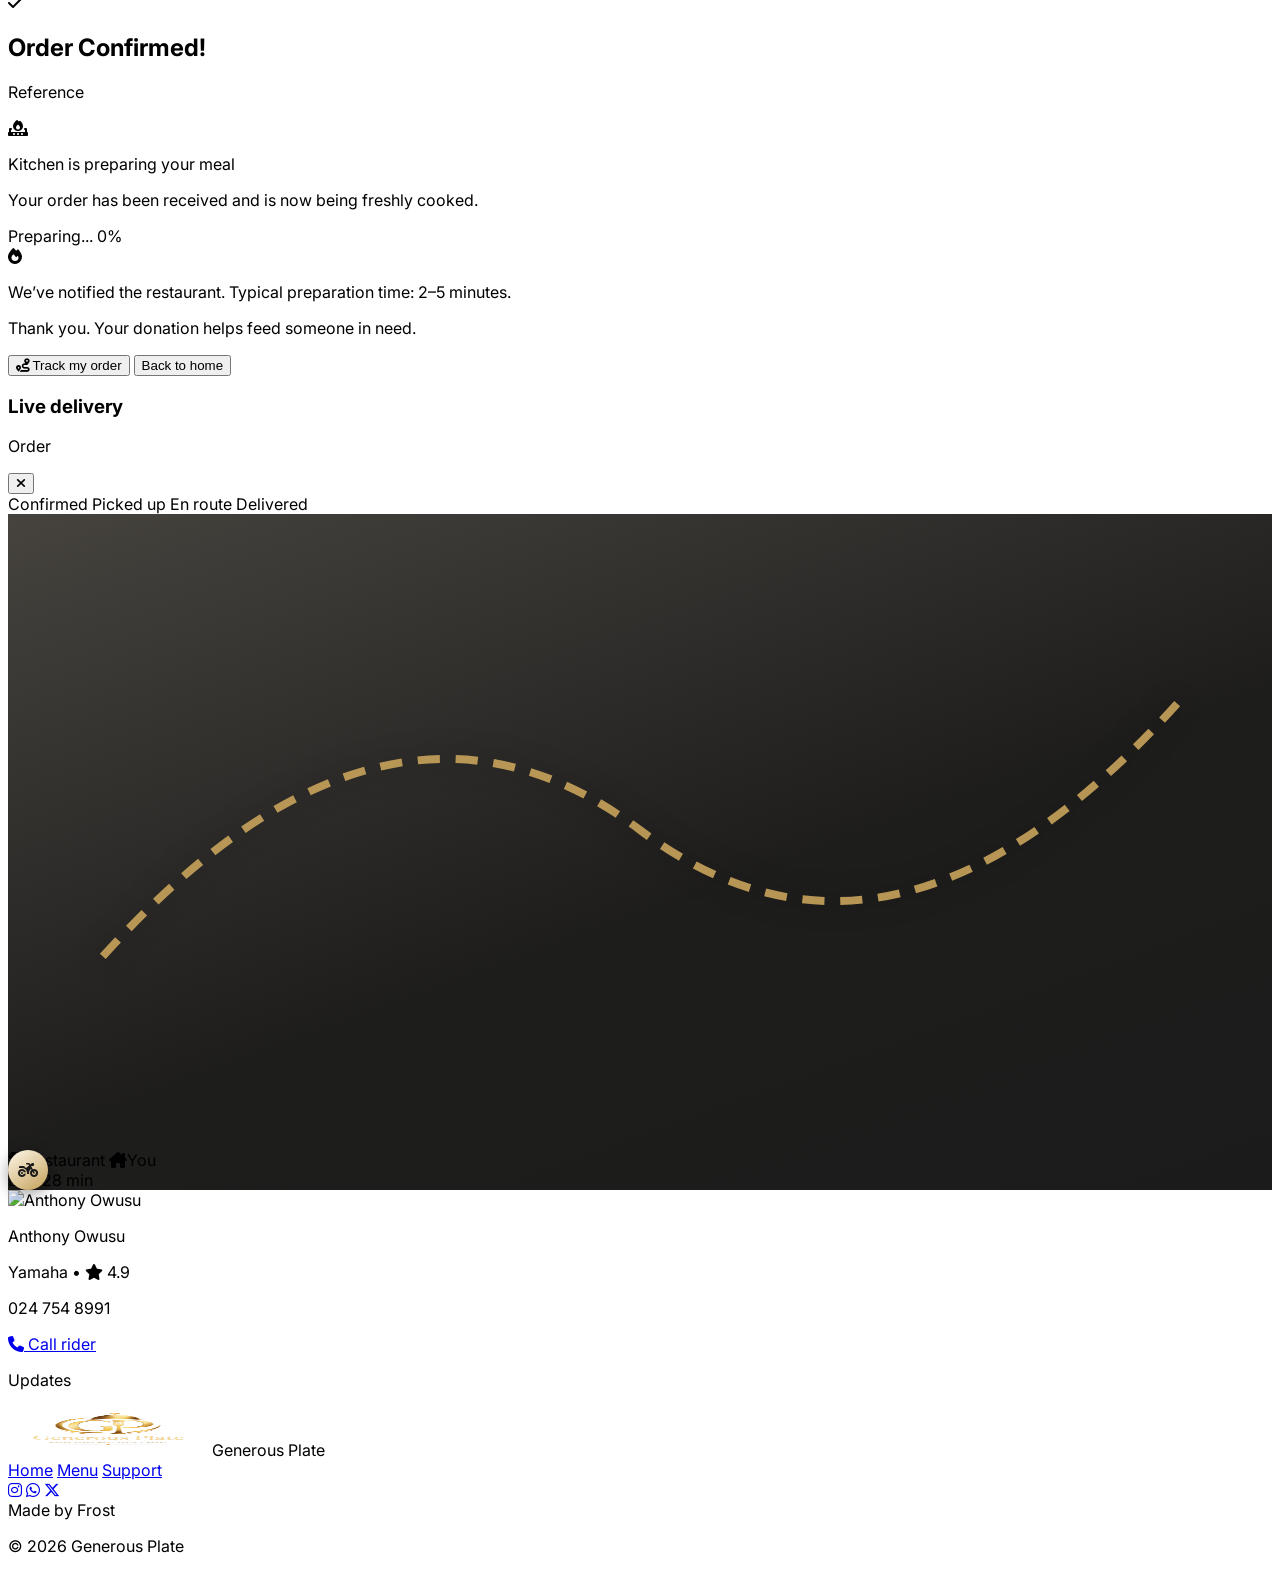
==== commit b94a98b4: "Update checkout.html" ====
--- a/checkout.html
+++ b/checkout.html
@@ -212,7 +212,7 @@
             </div>
 
             <div class="mt-6 rounded-xl bg-slate-50 p-4 text-left text-sm text-slate-600">
-                <p>We’ve notified the restaurant. Typical preparation time: 10–20 minutes.</p>
+                <p>We’ve notified the restaurant. Typical preparation time: 2–5 minutes.</p>
                 <p id="donation-thanks" class="mt-3 hidden text-sm font-medium text-[#8B6914]">Thank you. Your donation helps feed someone in need.</p>
             </div>
 
